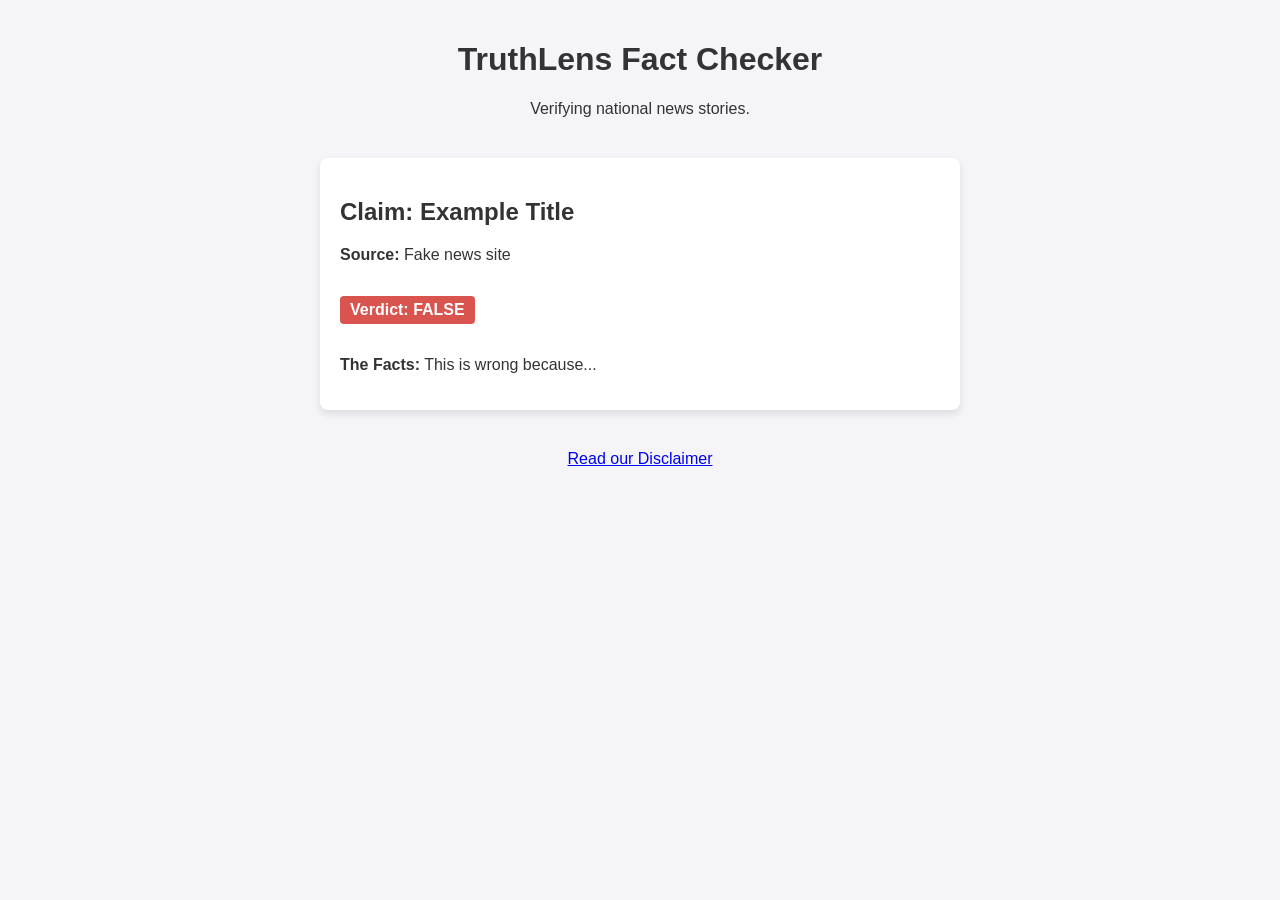
==== index.html @ 59eb9a88 "Template Frontend" ====
<!DOCTYPE html>
<html lang="en">
<head>
    <meta charset="UTF-8">
    <meta name="viewport" content="width=device-width, initial-scale=1.0">
    <title>TruthLens Factchecker | Verify the News</title>
    <link rel="stylesheet" href="style.css">
</head>
<body>

    <header>
        <h1>TruthLens Fact Checker</h1>
        <p>Verifying national news stories.</p>
    </header>

    <main>
        <article class="fact-card">
            <h2>Claim: Example Title</h2>
            <p><strong>Source:</strong> Fake news site</p>
            <p class="verdict false">Verdict: FALSE</p>
            <p><strong>The Facts:</strong> This is wrong because...
            </p>
        </article>
    </main>

    <footer style="text-align: center; margin-top: 40px;">
        <p><a href="disclaimer.html">Read our Disclaimer</a></p>
    </footer>

</body>
</html>
---- style.css ----
/* This sets the default font and background color */
body {
    font-family: Arial, sans-serif;
    background-color: #f4f4f9;
    color: #333;
    margin: 0;
    padding: 20px;
}

header {
    text-align: center;
    margin-bottom: 40px;
}

/* This creates a clean white box for your fact-check articles */
.fact-card {
    background-color: white;
    padding: 20px;
    border-radius: 8px;
    box-shadow: 0 4px 8px rgba(0,0,0,0.1);
    max-width: 600px;
    margin: 0 auto; /* Centers the card */
}

/* Styling for the FALSE verdict */
.verdict.false {
    color: white;
    background-color: #d9534f; /* A strong red color */
    padding: 5px 10px;
    font-weight: bold;
    display: inline-block;
    border-radius: 4px;
}
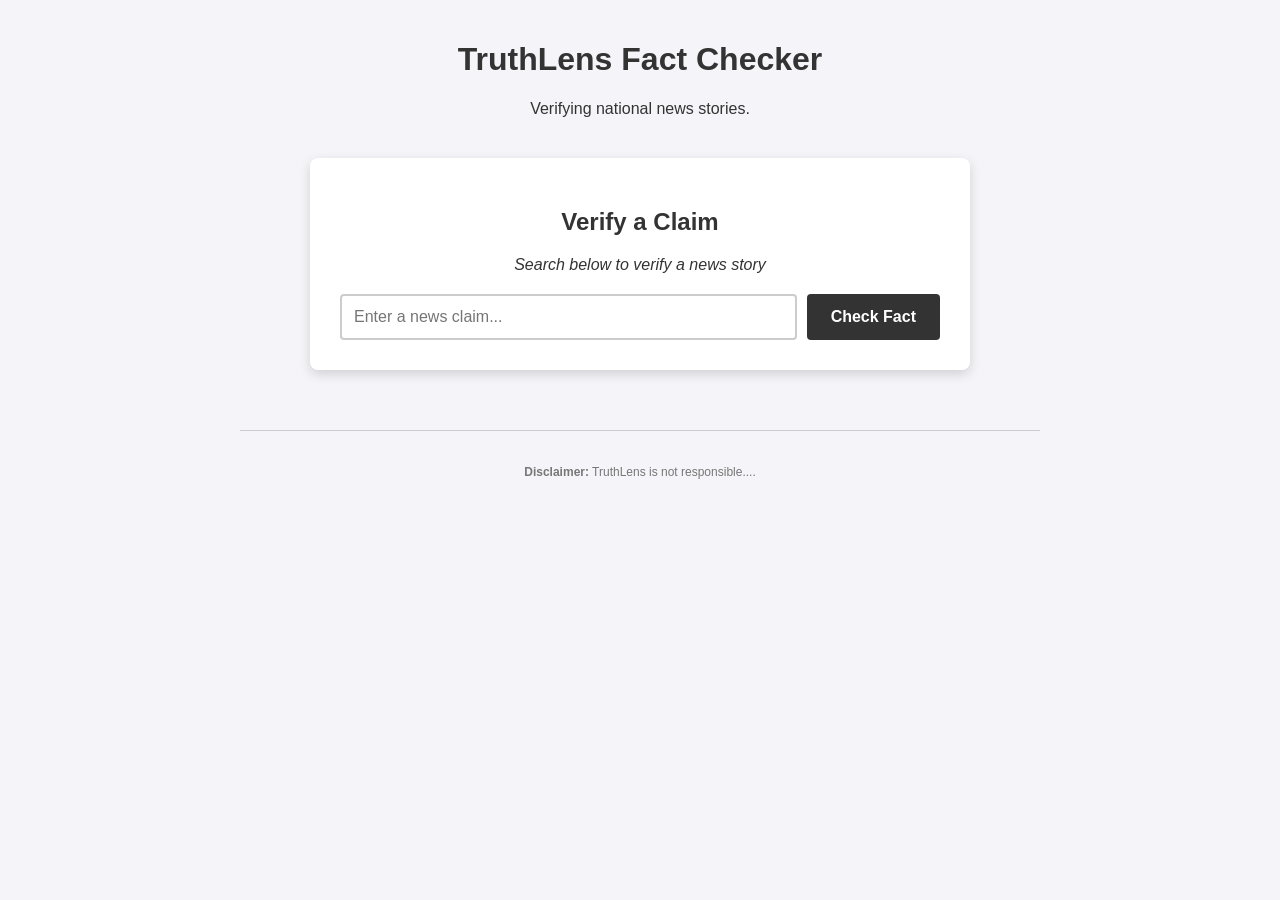
==== commit a7b178f5: "New Frontend" ====
--- a/index.html
+++ b/index.html
@@ -3,7 +3,7 @@
 <head>
     <meta charset="UTF-8">
     <meta name="viewport" content="width=device-width, initial-scale=1.0">
-    <title>TruthLens Factchecker | Verify the News</title>
+    <title>TruthLens Factchecker</title>
     <link rel="stylesheet" href="style.css">
 </head>
 <body>
@@ -14,18 +14,51 @@
     </header>
 
     <main>
-        <article class="fact-card">
-            <h2>Claim: Example Title</h2>
-            <p><strong>Source:</strong> Fake news site</p>
-            <p class="verdict false">Verdict: FALSE</p>
-            <p><strong>The Facts:</strong> This is wrong because...
+        <article class="search-card">
+            <h2>Verify a Claim</h2>
+            <p><em>Search below to verify a news story</em></p>
+            
+            <div class="search-container">
+                <input type="text" id="demoInput" placeholder="Enter a news claim...">
+                <button type="button" id="demoButton">Check Fact</button>
+            </div>
+            
+            <p id="errorMessage" class="error-text" style="display: none;">
+                For this demo, there are only limited search options.
             </p>
         </article>
     </main>
 
-    <footer style="text-align: center; margin-top: 40px;">
-        <p><a href="disclaimer.html">Read our Disclaimer</a></p>
+    <footer>
+        <p class="disclaimer-text">
+            <strong>Disclaimer:</strong> TruthLens is not responsible....
+        </p>
     </footer>
 
+    <script>
+        const button = document.getElementById('demoButton');
+        const input = document.getElementById('demoInput');
+        const errorMsg = document.getElementById('errorMessage');
+
+        button.addEventListener('click', function() {
+            // 1. Get user input and force it to be lowercase
+            const userText = input.value.toLowerCase(); 
+            
+            // 2. Hide the error message every time they click (in case it was showing from a previous try)
+            errorMsg.style.display = "none";
+
+            // 3. Check against STRICTLY LOWERCASE keywords
+            if (userText.includes("musk")) {
+                window.location.href = "elon-musk.html"; 
+            } 
+            else if (userText.includes("who") || userText.includes("covid")) {
+                window.location.href = "who-covid.html";  
+            } 
+            else {
+                // Show the error message if no match
+                errorMsg.style.display = "block";
+            }
+        });
+    </script>
 </body>
 </html>
--- a/style.css
+++ b/style.css
@@ -30,4 +30,67 @@
     font-weight: bold;
     display: inline-block;
     border-radius: 4px;
+}
+/* Styling for the new Search Box */
+.search-card {
+    background-color: white;
+    padding: 30px;
+    border-radius: 8px;
+    box-shadow: 0 4px 12px rgba(0,0,0,0.15);
+    max-width: 600px;
+    margin: 0 auto;
+    text-align: center;
+}
+
+.search-container {
+    display: flex;
+    gap: 10px;
+    margin-top: 20px;
+}
+
+/* The input text box */
+#demoInput {
+    flex-grow: 1;
+    padding: 12px;
+    border: 2px solid #ccc;
+    border-radius: 4px;
+    font-size: 16px;
+}
+
+/* The Search Button */
+#demoButton {
+    padding: 12px 24px;
+    background-color: #333;
+    color: white;
+    border: none;
+    border-radius: 4px;
+    font-size: 16px;
+    cursor: pointer;
+    font-weight: bold;
+}
+
+#demoButton:hover {
+    background-color: #555;
+}
+
+/* The hidden error text */
+.error-text {
+    color: #d9534f;
+    margin-top: 15px;
+    font-weight: bold;
+}
+
+/* The Small Disclaimer Footer */
+footer {
+    max-width: 800px;
+    margin: 60px auto 20px auto;
+    text-align: center;
+    border-top: 1px solid #ccc;
+    padding-top: 20px;
+}
+
+.disclaimer-text {
+    font-size: 12px;
+    color: #777;
+    line-height: 1.5;
 }
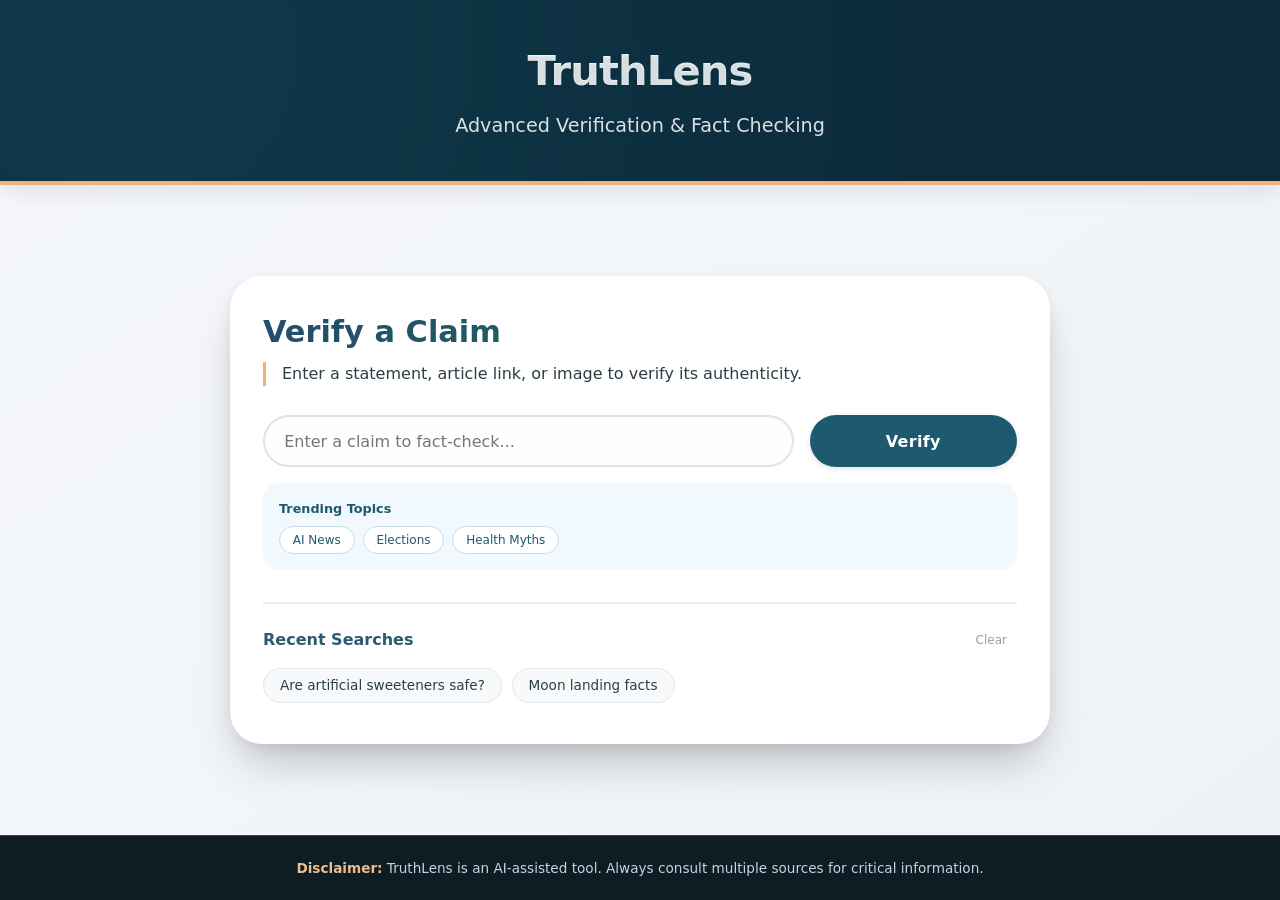
==== commit aaf94a78: "Add files via upload" ====
--- a/index.html
+++ b/index.html
@@ -1,64 +1,418 @@
-<!DOCTYPE html>
-<html lang="en">
-<head>
-    <meta charset="UTF-8">
-    <meta name="viewport" content="width=device-width, initial-scale=1.0">
-    <title>TruthLens Factchecker</title>
-    <link rel="stylesheet" href="style.css">
-</head>
-<body>
-
-    <header>
-        <h1>TruthLens Fact Checker</h1>
-        <p>Verifying national news stories.</p>
-    </header>
-
-    <main>
-        <article class="search-card">
-            <h2>Verify a Claim</h2>
-            <p><em>Search below to verify a news story</em></p>
-            
-            <div class="search-container">
-                <input type="text" id="demoInput" placeholder="Enter a news claim...">
-                <button type="button" id="demoButton">Check Fact</button>
-            </div>
-            
-            <p id="errorMessage" class="error-text" style="display: none;">
-                For this demo, there are only limited search options.
-            </p>
-        </article>
-    </main>
-
-    <footer>
-        <p class="disclaimer-text">
-            <strong>Disclaimer:</strong> TruthLens is not responsible....
-        </p>
-    </footer>
-
-    <script>
-        const button = document.getElementById('demoButton');
-        const input = document.getElementById('demoInput');
-        const errorMsg = document.getElementById('errorMessage');
-
-        button.addEventListener('click', function() {
-            // 1. Get user input and force it to be lowercase
-            const userText = input.value.toLowerCase(); 
-            
-            // 2. Hide the error message every time they click (in case it was showing from a previous try)
-            errorMsg.style.display = "none";
-
-            // 3. Check against STRICTLY LOWERCASE keywords
-            if (userText.includes("musk")) {
-                window.location.href = "elon-musk.html"; 
-            } 
-            else if (userText.includes("who") || userText.includes("covid")) {
-                window.location.href = "who-covid.html";  
-            } 
-            else {
-                // Show the error message if no match
-                errorMsg.style.display = "block";
-            }
-        });
-    </script>
-</body>
+<!DOCTYPE html>
+<html lang="en">
+<head>
+    <meta charset="UTF-8">
+    <meta name="viewport" content="width=device-width, initial-scale=1.0, viewport-fit=cover">
+    <title>TruthLens Fact Checker • Advanced Verification</title>
+    <meta name="description" content="Enhanced fact-checking tool with search history, loading states, and intelligent error handling">
+    <style>
+        * {
+            margin: 0;
+            padding: 0;
+            box-sizing: border-box;
+        }
+
+        body {
+            background: linear-gradient(145deg, #f5f7fc 0%, #eef2f7 100%);
+            font-family: 'Inter', system-ui, -apple-system, 'Segoe UI', Roboto, Helvetica, sans-serif;
+            line-height: 1.5;
+            min-height: 100vh;
+            display: flex;
+            flex-direction: column;
+            color: #1a2634;
+        }
+
+        @import url('https://fonts.googleapis.com/css2?family=Inter:opsz,wght@14..32,300;14..32,400;14..32,500;14..32,600;14..32,700&display=swap');
+
+        header {
+            background: #0b2b3b;
+            background-image: radial-gradient(circle at 10% 30%, rgba(30, 100, 120, 0.25) 0%, rgba(8, 28, 38, 0) 70%);
+            color: white;
+            padding: 2.5rem 1.5rem;
+            text-align: center;
+            border-bottom: 4px solid #f0b27a;
+            box-shadow: 0 8px 20px rgba(0, 0, 0, 0.08);
+        }
+
+        header h1 {
+            font-size: 2.6rem;
+            letter-spacing: -0.02em;
+            font-weight: 700;
+            background: linear-gradient(135deg, #FFFFFF, #e0f0f5);
+            background-clip: text;
+            -webkit-background-clip: text;
+            color: transparent;
+            text-shadow: 0 1px 2px rgba(0,0,0,0.1);
+        }
+
+        header p {
+            font-size: 1.2rem;
+            margin-top: 0.6rem;
+            opacity: 0.85;
+            font-weight: 500;
+        }
+
+        main {
+            flex: 1;
+            display: flex;
+            justify-content: center;
+            align-items: center;
+            padding: 2rem 1.5rem;
+        }
+
+        .search-card {
+            background: white;
+            max-width: 820px;
+            width: 100%;
+            border-radius: 2rem;
+            box-shadow: 0 25px 45px -12px rgba(0, 0, 0, 0.25), 0 4px 12px rgba(0, 0, 0, 0.05);
+            padding: 2rem 2rem 2.5rem;
+            transition: transform 0.2s ease, box-shadow 0.2s;
+            border: 1px solid rgba(255,255,240,0.6);
+        }
+
+        .search-card h2 {
+            font-size: 1.9rem;
+            font-weight: 700;
+            background: linear-gradient(120deg, #1f4e6e, #2c6e4f);
+            background-clip: text;
+            -webkit-background-clip: text;
+            color: transparent;
+            margin-bottom: 0.5rem;
+        }
+
+        .search-card > p {
+            color: #2c3e44;
+            margin-bottom: 1.8rem;
+            font-size: 1rem;
+            border-left: 3px solid #f0b27a;
+            padding-left: 1rem;
+        }
+
+        .search-container {
+            display: flex;
+            flex-wrap: wrap;
+            gap: 1rem;
+            margin: 1.5rem 0 0.5rem;
+        }
+
+        #demoInput {
+            flex: 3;
+            min-width: 200px;
+            padding: 0.9rem 1.2rem;
+            font-size: 1rem;
+            border: 2px solid #dce5ec;
+            border-radius: 60px;
+            background: #fefefe;
+            transition: all 0.2s;
+            font-family: inherit;
+            outline: none;
+            box-shadow: inset 0 1px 3px rgba(0,0,0,0.02);
+        }
+
+        #demoInput:focus {
+            border-color: #3f8da7;
+            box-shadow: 0 0 0 3px rgba(63, 141, 167, 0.2);
+        }
+
+        #demoButton {
+            flex: 1;
+            background: #1e5a6f;
+            border: none;
+            padding: 0.9rem 1.4rem;
+            border-radius: 60px;
+            font-weight: 600;
+            font-size: 1rem;
+            color: white;
+            cursor: pointer;
+            transition: all 0.2s;
+            font-family: inherit;
+            box-shadow: 0 2px 6px rgba(0,0,0,0.1);
+            letter-spacing: 0.3px;
+            position: relative;
+            display: flex;
+            align-items: center;
+            justify-content: center;
+            gap: 8px;
+        }
+
+        #demoButton:hover:not(:disabled) {
+            background: #0e3f50;
+            transform: scale(0.98);
+            box-shadow: 0 1px 4px rgba(0,0,0,0.15);
+        }
+
+        #demoButton:active:not(:disabled) {
+            background: #09323f;
+        }
+
+        #demoButton:disabled {
+            opacity: 0.7;
+            cursor: not-allowed;
+            transform: none;
+        }
+
+        .loading-spinner {
+            display: inline-block;
+            width: 18px;
+            height: 18px;
+            border: 2px solid rgba(255,255,255,0.3);
+            border-radius: 50%;
+            border-top-color: white;
+            animation: spin 0.6s linear infinite;
+        }
+
+        @keyframes spin {
+            to { transform: rotate(360deg); }
+        }
+
+        .error-text {
+            background: #fff3e8;
+            color: #b13e3e;
+            padding: 0.8rem 1rem;
+            border-radius: 60px;
+            font-size: 0.9rem;
+            margin-top: 1.5rem;
+            border-left: 5px solid #e67e22;
+            font-weight: 500;
+            display: flex;
+            align-items: center;
+            gap: 8px;
+        }
+
+        .error-text::before {
+            content: "⚠️";
+            font-size: 1.1rem;
+        }
+
+        .success-message {
+            background: #e8f5e9;
+            color: #2e7d32;
+            padding: 0.8rem 1rem;
+            border-radius: 60px;
+            font-size: 0.9rem;
+            margin-top: 1rem;
+            border-left: 5px solid #4caf50;
+            display: flex;
+            align-items: center;
+            gap: 8px;
+            animation: slideIn 0.3s ease-out;
+        }
+
+        @keyframes slideIn {
+            from {
+                opacity: 0;
+                transform: translateY(-10px);
+            }
+            to {
+                opacity: 1;
+                transform: translateY(0);
+            }
+        }
+
+        .history-section {
+            margin-top: 2rem;
+            padding-top: 1.5rem;
+            border-top: 2px solid #e9ecef;
+        }
+
+        .history-header {
+            display: flex;
+            justify-content: space-between;
+            align-items: center;
+            margin-bottom: 1rem;
+            flex-wrap: wrap;
+            gap: 0.5rem;
+        }
+
+        .history-header h3 {
+            font-size: 1rem;
+            font-weight: 600;
+            color: #2c5a6e;
+            display: flex;
+            align-items: center;
+            gap: 6px;
+        }
+
+        .clear-history {
+            background: none;
+            border: none;
+            color: #9e9e9e;
+            font-size: 0.75rem;
+            cursor: pointer;
+            padding: 4px 10px;
+            border-radius: 20px;
+            transition: all 0.2s;
+            font-family: inherit;
+        }
+
+        .clear-history:hover {
+            background: #f0f0f0;
+            color: #d32f2f;
+        }
+
+        .history-list {
+            display: flex;
+            flex-wrap: wrap;
+            gap: 0.6rem;
+        }
+
+        .history-item {
+            background: #f8f9fa;
+            border: 1px solid #e0e7ed;
+            border-radius: 40px;
+            padding: 0.4rem 1rem;
+            font-size: 0.85rem;
+            cursor: pointer;
+            transition: all 0.2s;
+            display: flex;
+            align-items: center;
+            gap: 6px;
+            color: #2c3e44;
+        }
+
+        .history-item:hover {
+            background: #e9ecef;
+            border-color: #3f8da7;
+            transform: translateY(-1px);
+        }
+
+        .history-item .recent-badge {
+            font-size: 0.7rem;
+            opacity: 0.6;
+        }
+
+        .empty-history {
+            color: #adb5bd;
+            font-size: 0.85rem;
+            padding: 0.5rem 0;
+            font-style: italic;
+        }
+
+        .supported-keywords {
+            background: #f1f8fe;
+            border-radius: 16px;
+            padding: 1rem;
+            margin-top: 1rem;
+        }
+
+        .supported-keywords p {
+            font-size: 0.8rem;
+            font-weight: 600;
+            color: #1e5a6f;
+            margin-bottom: 0.5rem;
+        }
+
+        .keyword-badges {
+            display: flex;
+            flex-wrap: wrap;
+            gap: 0.5rem;
+        }
+
+        .keyword-badge {
+            background: white;
+            border: 1px solid #cbdde6;
+            border-radius: 30px;
+            padding: 0.25rem 0.8rem;
+            font-size: 0.75rem;
+            color: #1e5a6f;
+            cursor: pointer;
+            transition: all 0.2s;
+        }
+
+        .keyword-badge:hover {
+            background: #1e5a6f;
+            color: white;
+            border-color: #1e5a6f;
+        }
+
+        footer {
+            background: #0e1c24;
+            color: #bfd7e2;
+            padding: 1.4rem 1.5rem;
+            text-align: center;
+            font-size: 0.85rem;
+            border-top: 1px solid #2c4b5a;
+        }
+
+        .disclaimer-text {
+            max-width: 760px;
+            margin: 0 auto;
+            line-height: 1.4;
+        }
+
+        .disclaimer-text strong {
+            color: #f0bc8c;
+            font-weight: 600;
+        }
+
+        @media (max-width: 600px) {
+            .search-card {
+                padding: 1.5rem;
+            }
+            header h1 {
+                font-size: 1.9rem;
+            }
+            .search-card h2 {
+                font-size: 1.6rem;
+            }
+            .search-container {
+                flex-direction: column;
+            }
+            #demoButton {
+                width: 100%;
+            }
+            .history-header {
+                flex-direction: column;
+                align-items: flex-start;
+            }
+        }
+
+        @keyframes fadeSlideUp {}
+
+</style>    </head>
+<body>
+    <header>
+        <h1>TruthLens</h1>
+        <p>Advanced Verification & Fact Checking</p>
+    </header>
+
+    <main>
+        <div class="search-card">
+            <h2>Verify a Claim</h2>
+            <p>Enter a statement, article link, or image to verify its authenticity.</p>
+            
+            <div class="search-container">
+                <input type="text" id="demoInput" placeholder="Enter a claim to fact-check...">
+                <button id="demoButton">Verify</button>
+            </div>
+
+            <div class="supported-keywords">
+                <p>Trending Topics</p>
+                <div class="keyword-badges">
+                    <span class="keyword-badge">AI News</span>
+                    <span class="keyword-badge">Elections</span>
+                    <span class="keyword-badge">Health Myths</span>
+                </div>
+            </div>
+
+            <div class="history-section">
+                <div class="history-header">
+                    <h3>Recent Searches</h3>
+                    <button class="clear-history">Clear</button>
+                </div>
+                <div class="history-list">
+                    <div class="history-item">Are artificial sweeteners safe?</div>
+                    <div class="history-item">Moon landing facts</div>
+                </div>
+            </div>
+        </div>
+    </main>
+
+    <footer>
+        <div class="disclaimer-text">
+            <strong>Disclaimer:</strong> TruthLens is an AI-assisted tool. Always consult multiple sources for critical information.
+        </div>
+    </footer>
+</body>
 </html>
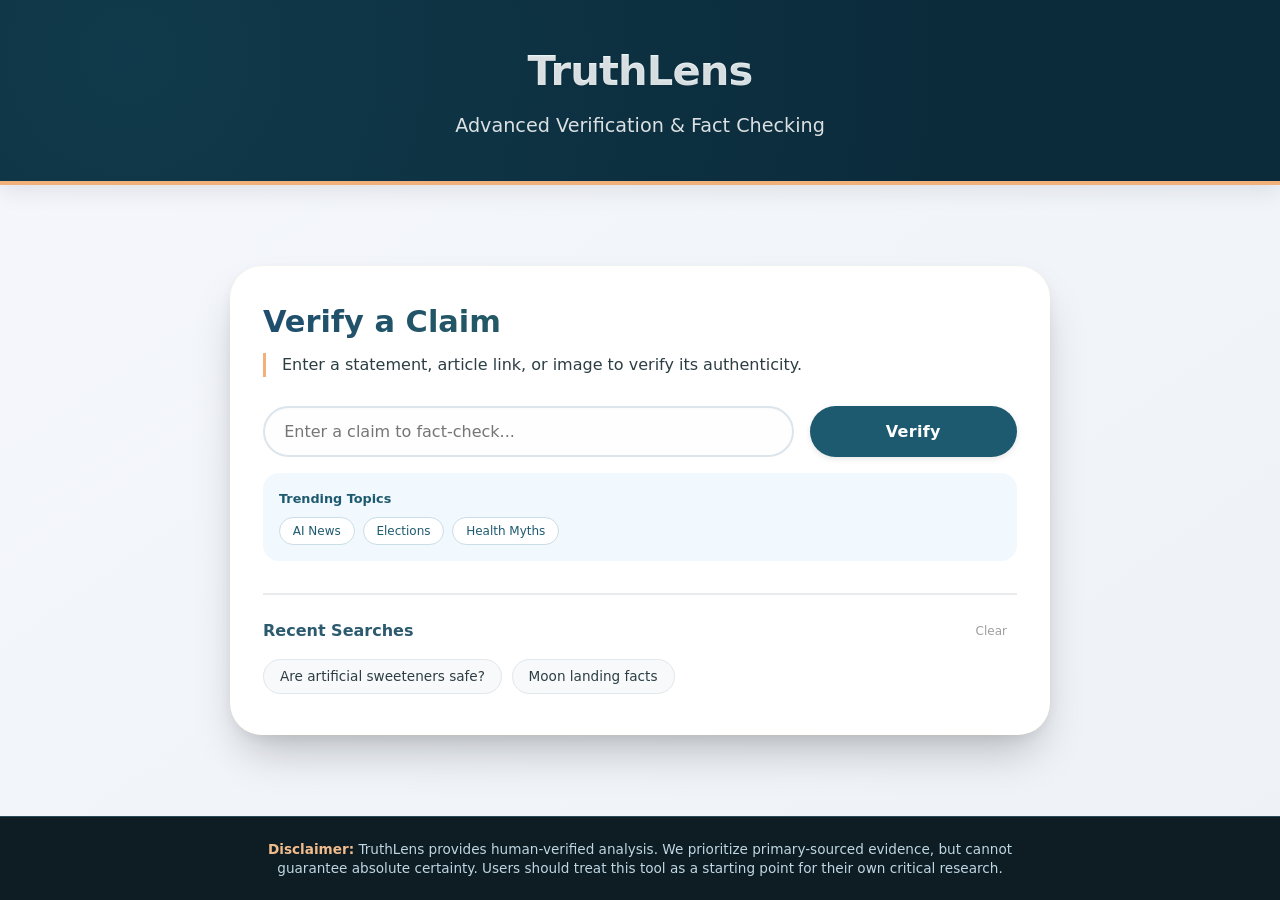
==== commit fcf5970e: "Add files via upload Presentation Final" ====
--- a/index.html
+++ b/index.html
@@ -411,8 +411,55 @@
 
     <footer>
         <div class="disclaimer-text">
-            <strong>Disclaimer:</strong> TruthLens is an AI-assisted tool. Always consult multiple sources for critical information.
+            <strong>Disclaimer:</strong> TruthLens provides human-verified analysis. We prioritize primary-sourced evidence, but cannot guarantee absolute certainty. Users should treat this tool as a starting point for their own critical research.
         </div>
     </footer>
+    <script>
+        document.addEventListener('DOMContentLoaded', () => {
+            const input = document.getElementById('demoInput');
+            const button = document.getElementById('demoButton');
+
+            async function handleSearch() {
+                const query = input.value.toLowerCase().trim();
+                
+                if (!query) return; // Don't do anything if empty
+
+                // 1. Show the loading state you built in CSS
+                button.innerHTML = '<span class="loading-spinner"></span> Verifying...';
+                button.disabled = true;
+
+                // 2. Wait 1 second to look like the AI is "thinking"
+                setTimeout(() => {
+                    // 3. Demo Logic: Redirect based on keywords
+                    if (query.includes('musk') || query.includes('amazon')) {
+                        window.location.href = 'result.html?id=2';
+                    } 
+                    else if (query.includes('who') || query.includes('covid') || query.includes('pandemic')) {
+                        window.location.href = 'result.html?id=1';
+                    } 
+                    else {
+                        // Default to the Musk page for the demo if you type anything else
+                        window.location.href = 'result.html?id=2';
+                    }
+                }, 1000);
+            }
+
+            // Trigger on button click
+            button.addEventListener('click', handleSearch);
+
+            // Trigger on "Enter" key
+            input.addEventListener('keypress', (e) => {
+                if (e.key === 'Enter') handleSearch();
+            });
+
+            // Make the keyword badges clickable too!
+            document.querySelectorAll('.keyword-badge').forEach(badge => {
+                badge.addEventListener('click', () => {
+                    input.value = badge.textContent;
+                    handleSearch();
+                });
+            });
+        });
+    </script>
 </body>
 </html>
